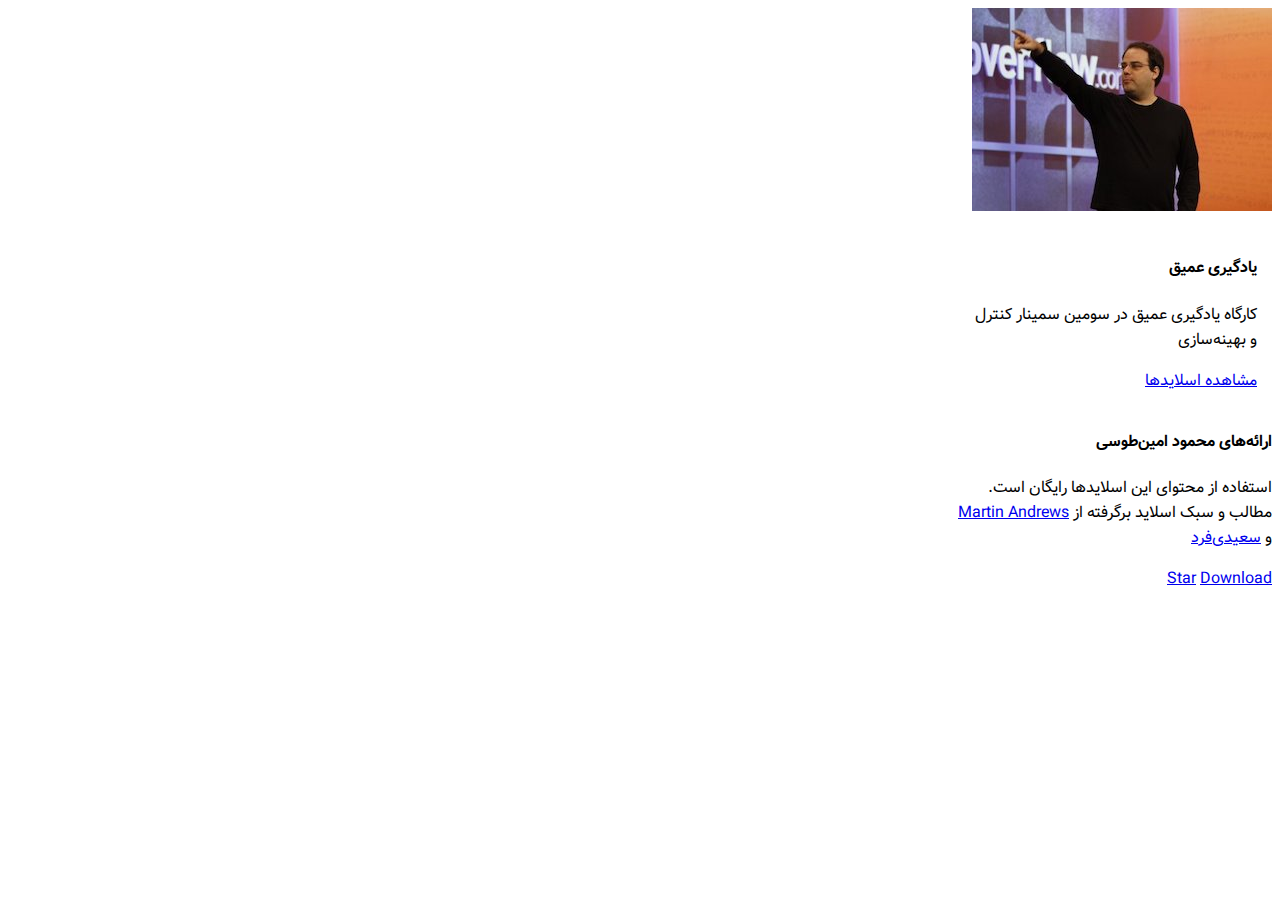
==== index.html @ 7fd5ae00 "First Commit" ====
﻿<!DOCTYPE html>
<html lang="en">
<head>
    <meta charset="utf-8">
    <meta name="viewport" content="width=device-width, initial-scale=1, shrink-to-fit=no">
    <title>ارائه‌های محمود امین‌طوسی</title>
    <link rel="stylesheet" href="https://maxcdn.bootstrapcdn.com/bootstrap/4.0.0-beta/css/bootstrap.min.css" integrity="sha384-/Y6pD6FV/Vv2HJnA6t+vslU6fwYXjCFtcEpHbNJ0lyAFsXTsjBbfaDjzALeQsN6M" crossorigin="anonymous">
    <link rel="stylesheet" href="lib/css/listslides.css">
    <script async defer src="https://buttons.github.io/buttons.js"></script>
</head>
<body>
    <div class="container">
       
        <div class="row mt-5">
            <div class="col">
                <div class="card" style="width: 20rem;">
                    <img class="card-img-top" src="lib/images/joel.jpg" alt="Card image cap">
                    <div class="card-block">
                        <h4 class="card-title">یادگیری عمیق</h4>
                        <p class="card-text">کارگاه یادگیری عمیق در سومین سمینار کنترل و بهینه‌سازی</p>
                        <a href="topics/JoelTest" class="btn btn-primary">مشاهده اسلایدها</a>
                    </div>
                </div>
            </div>
            <div class="col">
                <div class="card" style="width: 20rem;">

                </div>
            </div>
            <div class="col">
                    <div class="card text-white bg-primary" style="max-width: 20rem;">                            
                            <div class="card-body">
                            <h4 class="card-title">ارائه‌های محمود امین‌طوسی</h4>
                            <p class="card-text pt-3">استفاده از محتوای این اسلایدها رایگان است.
						مطالب و سبک اسلاید برگرفته از 
							<a href="https://github.com/mdda/deep-learning-workshop"> Martin Andrews </a>
							و
							<a href="https://hameds.github.io/slides/"> سعیدی‌فرد </a>
							</p>
                           
                            
                            </div>
                            
                    </div>
            <p class="text-center mt-5">
                    <a class="github-button" href="https://github.com/mamintoosi/slides" data-size="large" aria-label="Star Mahmood/slides on GitHub">Star</a>
                    <a class="github-button" href="https://github.com/mamintoosi/slides/archive/master.zip" data-icon="octicon-cloud-download" data-size="large" aria-label="Download hameds/slides on GitHub">Download</a>
            </p>
            
            </div>
        </div>
    </div>
</body>
</html>
---- lib/css/listslides.css ----
/**
 * Overrides for single slides
 *
 * By Hamed, https://github.com/hameds
 */
@import url("fonts.css");
body, html {
    font-family: Vazir;
    direction: rtl;
}
.card-block{
    padding: 15px;
}
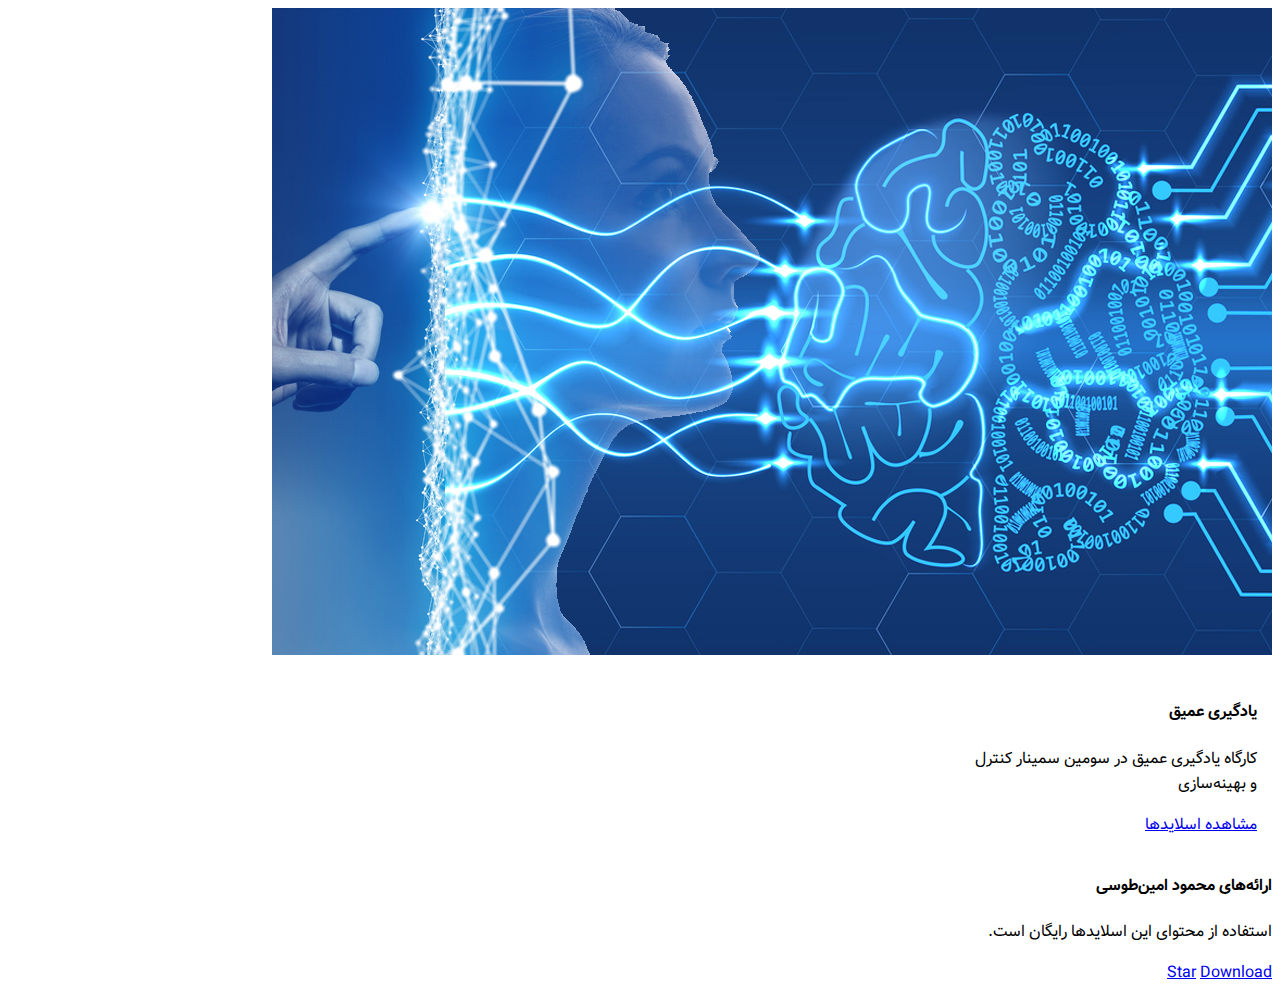
==== commit 5036b656: "اصلاح مختصر" ====
--- a/index.html
+++ b/index.html
@@ -14,11 +14,11 @@
         <div class="row mt-5">
             <div class="col">
                 <div class="card" style="width: 20rem;">
-                    <img class="card-img-top" src="lib/images/joel.jpg" alt="Card image cap">
+                    <img class="card-img-top" src="topics/DeepLearning-TSCO-2019/images/DL.jpg" alt="Card image cap">
                     <div class="card-block">
                         <h4 class="card-title">یادگیری عمیق</h4>
                         <p class="card-text">کارگاه یادگیری عمیق در سومین سمینار کنترل و بهینه‌سازی</p>
-                        <a href="topics/JoelTest" class="btn btn-primary">مشاهده اسلایدها</a>
+                        <a href="topics/DeepLearning-TSCO-2019" class="btn btn-primary">مشاهده اسلایدها</a>
                     </div>
                 </div>
             </div>
@@ -32,12 +32,7 @@
                             <div class="card-body">
                             <h4 class="card-title">ارائه‌های محمود امین‌طوسی</h4>
                             <p class="card-text pt-3">استفاده از محتوای این اسلایدها رایگان است.
-						مطالب و سبک اسلاید برگرفته از 
-							<a href="https://github.com/mdda/deep-learning-workshop"> Martin Andrews </a>
-							و
-							<a href="https://hameds.github.io/slides/"> سعیدی‌فرد </a>
-							</p>
-                           
+							</p>                         
                             
                             </div>
                             
